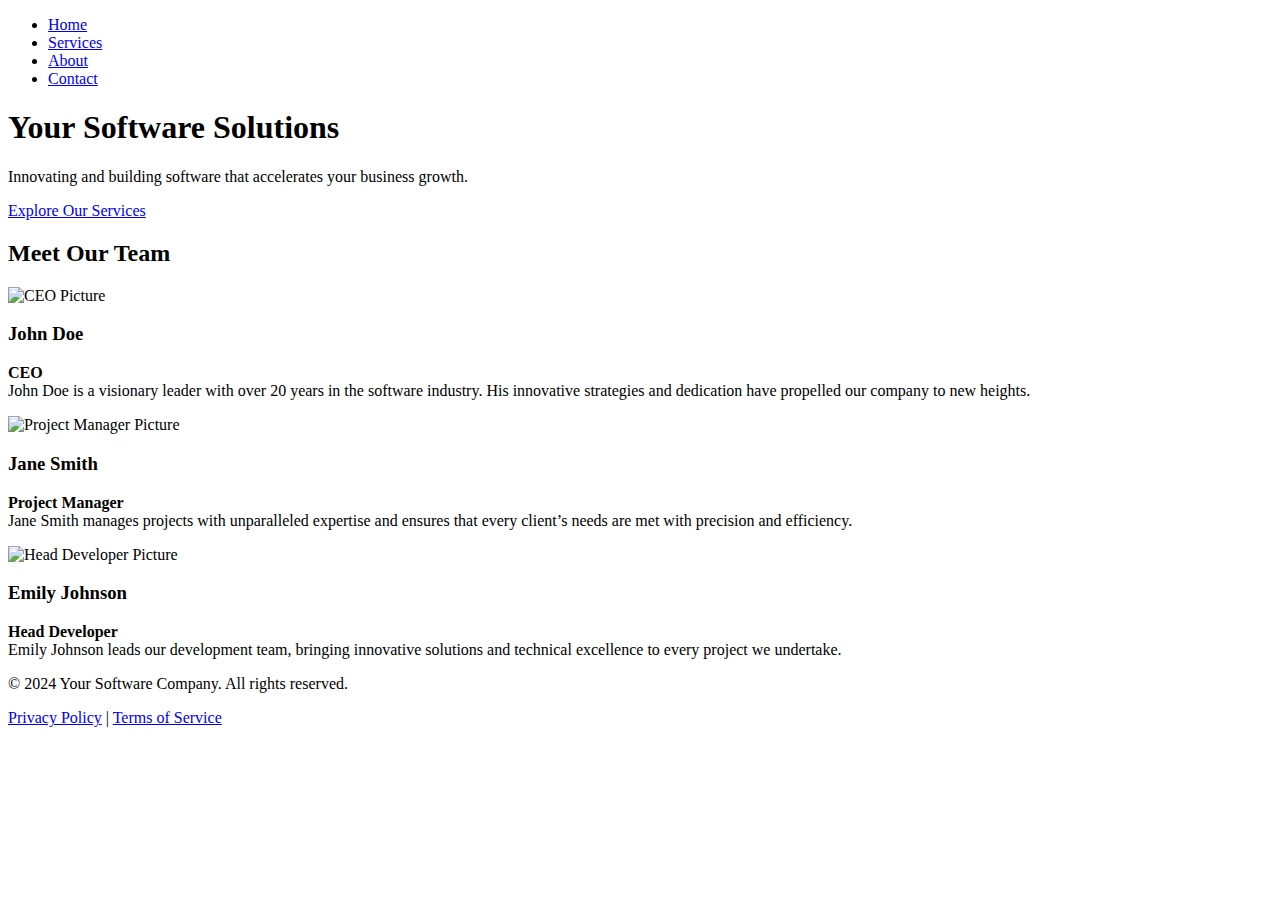
==== index.html @ ba2f5adf "Add files via upload" ====
<!DOCTYPE html>
<html lang="en">
<head>
    <meta charset="UTF-8">
    <meta name="viewport" content="width=device-width, initial-scale=1.0">
    <meta http-equiv="X-UA-Compatible" content="ie=edge">
    <title>Home - Your Software Company</title>
    <link rel="stylesheet" href="css/styles.css">
</head>
<body>
    <!-- Navigation Bar -->
    <header>
        <nav>
            <ul>
                <li><a href="index.html">Home</a></li>
                <li><a href="services.html">Services</a></li>
                <li><a href="about.html">About</a></li>
                <li><a href="contact.html">Contact</a></li>
            </ul>
        </nav>
    </header>

    <!-- Hero Section -->
    <section class="hero">
        <h1>Your Software Solutions</h1>
        <p>Innovating and building software that accelerates your business growth.</p>
        <a href="services.html" class="cta">Explore Our Services</a>
    </section>


    <section class="team">
        <h2>Meet Our Team</h2>
        <div class="team-member">
            <img src="images/ceo.jpg" alt="CEO Picture" class="team-pic">
            <h3>John Doe</h3>
            <p><strong>CEO</strong><br>John Doe is a visionary leader with over 20 years in the software industry. His innovative strategies and dedication have propelled our company to new heights.</p>
        </div>
        <div class="team-member">
            <img src="images/pm.jpg" alt="Project Manager Picture" class="team-pic">
            <h3>Jane Smith</h3>
            <p><strong>Project Manager</strong><br>Jane Smith manages projects with unparalleled expertise and ensures that every client’s needs are met with precision and efficiency.</p>
        </div>
        <div class="team-member">
            <img src="images/hd.jpg" alt="Head Developer Picture" class="team-pic">
            <h3>Emily Johnson</h3>
            <p><strong>Head Developer</strong><br>Emily Johnson leads our development team, bringing innovative solutions and technical excellence to every project we undertake.</p>
        </div>
    </section>
    

    <!-- Footer -->
    <footer>
        <p>&copy; 2024 Your Software Company. All rights reserved.</p>
        <p><a href="privacy.html">Privacy Policy</a> | <a href="terms.html">Terms of Service</a></p>
    </footer>
</body>
</html>
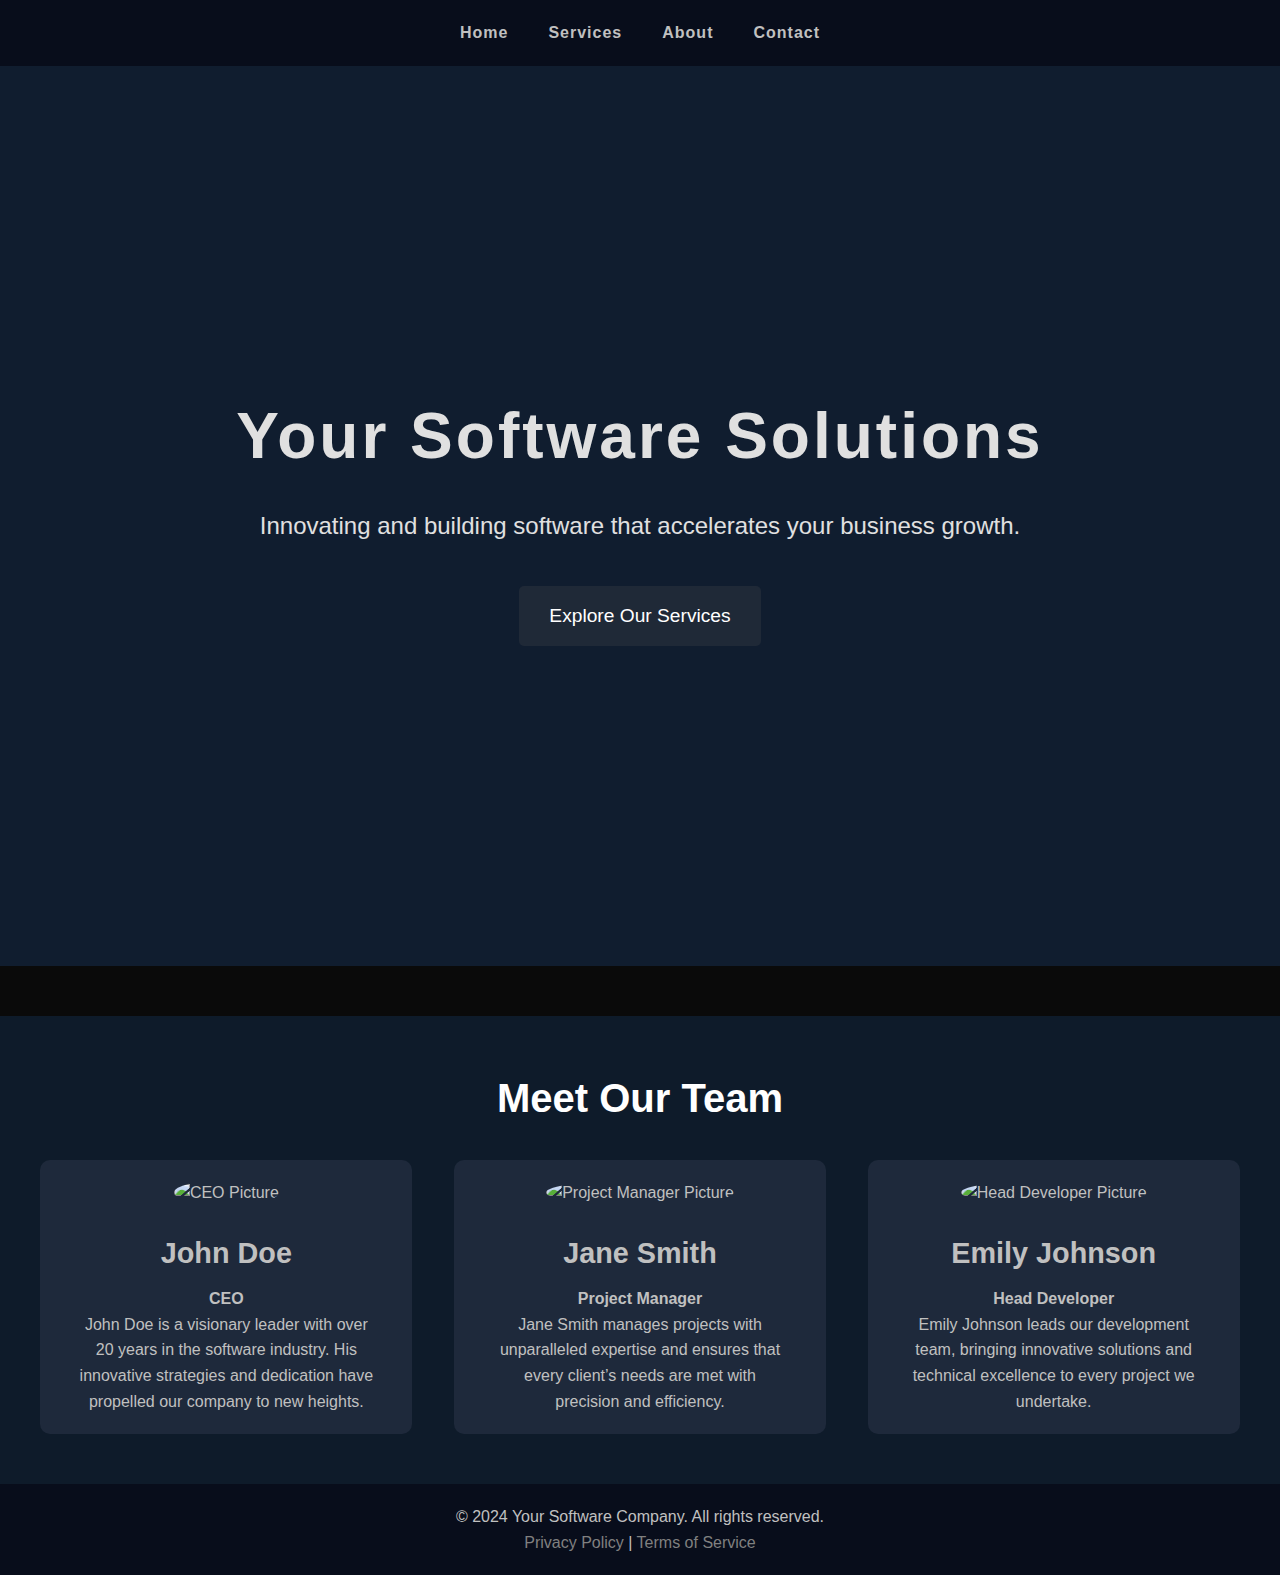
==== commit b9359523: "Update index.html" ====
--- a/index.html
+++ b/index.html
@@ -5,7 +5,7 @@
     <meta name="viewport" content="width=device-width, initial-scale=1.0">
     <meta http-equiv="X-UA-Compatible" content="ie=edge">
     <title>Home - Your Software Company</title>
-    <link rel="stylesheet" href="css/styles.css">
+    <link rel="stylesheet" href="styles.css">
 </head>
 <body>
     <!-- Navigation Bar -->
@@ -54,4 +54,4 @@
         <p><a href="privacy.html">Privacy Policy</a> | <a href="terms.html">Terms of Service</a></p>
     </footer>
 </body>
-</html>+</html>
--- a/styles.css
+++ b/styles.css
@@ -0,0 +1,320 @@
+/* General Reset */
+* {
+    margin: 0;
+    padding: 0;
+    box-sizing: border-box;
+}
+
+body {
+    font-family: 'Arial', sans-serif;
+    background-color: #0a0a0a;
+    color: #e0e0e0;
+    line-height: 1.6;
+}
+
+/* Navigation */
+header {
+    background-color: #080d1b;
+    padding: 20px;
+}
+
+header nav ul {
+    display: flex;
+    list-style: none;
+    justify-content: center;
+}
+
+header nav ul li {
+    margin: 0 20px;
+}
+
+header nav ul li a {
+    color: #c0c0c0;
+    text-decoration: none;
+    font-weight: bold;
+    letter-spacing: 1px;
+    position: relative;
+    transition: color 0.3s ease;
+}
+
+header nav ul li a::after {
+    content: '';
+    position: absolute;
+    left: 0;
+    bottom: -5px;
+    width: 100%;
+    height: 2px;
+    background-color: #808080;
+    transform: scaleX(0);
+    transition: transform 0.3s ease;
+}
+
+header nav ul li a:hover::after {
+    transform: scaleX(1);
+}
+
+header nav ul li a:hover {
+    color: #fff;
+}
+
+/* Hero Section */
+.hero {
+    background-color: #101d2f;
+    height: 100vh;
+    display: flex;
+    flex-direction: column;
+    justify-content: center;
+    align-items: center;
+    text-align: center;
+    color: #e0e0e0;
+    animation: fadeIn 2s ease-in-out;
+}
+
+@keyframes fadeIn {
+    from { opacity: 0; }
+    to { opacity: 1; }
+}
+
+.hero h1 {
+    font-size: 4rem;
+    letter-spacing: 3px;
+    margin-bottom: 20px;
+    animation: slideDown 1.5s ease-out;
+}
+
+@keyframes slideDown {
+    from { transform: translateY(-50px); opacity: 0; }
+    to { transform: translateY(0); opacity: 1; }
+}
+
+.hero p {
+    font-size: 1.5rem;
+    margin-bottom: 40px;
+    max-width: 800px;
+    animation: slideUp 1.5s ease-out;
+}
+
+@keyframes slideUp {
+    from { transform: translateY(50px); opacity: 0; }
+    to { transform: translateY(0); opacity: 1; }
+}
+
+.hero .cta {
+    background-color: #1f2937;
+    color: #fff;
+    padding: 15px 30px;
+    font-size: 1.2rem;
+    text-decoration: none;
+    border-radius: 5px;
+    transition: background-color 0.3s ease, transform 0.3s ease;
+    animation: fadeInCta 2.5s ease-in-out;
+}
+
+@keyframes fadeInCta {
+    from { opacity: 0; }
+    to { opacity: 1; }
+}
+
+.hero .cta:hover {
+    background-color: #3b4557;
+    transform: scale(1.1);
+}
+
+/* Services Section */
+.services {
+    padding: 50px 20px;
+    background-color: #0e1b2a;
+    text-align: center;
+}
+
+.services h1 {
+    font-size: 3rem;
+    margin-bottom: 30px;
+}
+
+.services p {
+    font-size: 1.2rem;
+    margin-bottom: 40px;
+    max-width: 800px;
+    margin: 0 auto;
+}
+
+.service-box {
+    background-color: #1e293b;
+    padding: 20px;
+    margin: 20px auto;
+    border-radius: 10px;
+    width: 80%;
+    max-width: 500px;
+    animation: boxFadeIn 1s ease-in-out;
+}
+
+@keyframes boxFadeIn {
+    from { opacity: 0; transform: scale(0.9); }
+    to { opacity: 1; transform: scale(1); }
+}
+
+.service-box h2 {
+    font-size: 1.8rem;
+    margin-bottom: 10px;
+}
+
+.service-box p {
+    font-size: 1rem;
+}
+
+/* About Section */
+.about {
+    padding: 50px 20px;
+    background-color: #101d2f;
+    text-align: center;
+}
+
+.about h1 {
+    font-size: 3rem;
+    margin-bottom: 30px;
+}
+
+.about p {
+    font-size: 1.2rem;
+    max-width: 800px;
+    margin: 0 auto;
+    line-height: 1.7;
+    animation: textFadeIn 2s ease-in-out;
+}
+
+@keyframes textFadeIn {
+    from { opacity: 0; transform: translateY(20px); }
+    to { opacity: 1; transform: translateY(0); }
+}
+
+/* Contact Section */
+.contact {
+    padding: 50px 20px;
+    background-color: #0e1b2a;
+    text-align: center;
+}
+
+.contact h1 {
+    font-size: 3rem;
+    margin-bottom: 30px;
+}
+
+.contact p {
+    font-size: 1.2rem;
+    max-width: 800px;
+    margin: 0 auto;
+    line-height: 1.7;
+}
+
+/* Footer */
+footer {
+    background-color: #080d1b;
+    color: #c0c0c0;
+    padding: 20px 0;
+    text-align: center;
+    position: relative;
+    bottom: 0;
+    width: 100%;
+    animation: footerFadeIn 1.5s ease-in-out;
+}
+
+@keyframes footerFadeIn {
+    from { opacity: 0; }
+    to { opacity: 1; }
+}
+
+footer a {
+    color: #808080;
+    text-decoration: none;
+}
+
+footer a:hover {
+    color: #fff;
+}
+
+/* Responsive */
+@media (max-width: 768px) {
+    .hero h1 {
+        font-size: 3rem;
+    }
+
+    .hero p {
+        font-size: 1.2rem;
+    }
+
+    .services, .about, .contact {
+        padding: 30px 15px;
+    }
+
+    .service-box {
+        width: 90%;
+    }
+}
+
+.team {
+    background-color: #0e1b2a;
+    color: #c0c0c0;
+    padding: 50px 20px;
+    text-align: center;
+    margin-top: 50px;
+    animation: fadeInTeam 1.5s ease-in-out;
+}
+
+.team h2 {
+    font-size: 2.5rem;
+    margin-bottom: 30px;
+    color: #fff;
+}
+
+.team-member {
+    display: inline-block;
+    width: 30%;
+    margin: 0 1.5%;
+    text-align: center;
+    background-color: #1e293b;
+    padding: 20px;
+    border-radius: 10px;
+    transition: transform 0.3s ease;
+    animation: boxFadeIn 1s ease-in-out;
+}
+
+.team-member:hover {
+    transform: scale(1.05);
+}
+
+.team-pic {
+    width: 150px;
+    height: 150px;
+    border-radius: 50%;
+    margin-bottom: 15px;
+    transition: transform 0.3s ease;
+}
+
+.team-pic:hover {
+    transform: scale(1.1);
+}
+
+.team h3 {
+    font-size: 1.8rem;
+    margin: 10px 0;
+}
+
+.team p {
+    font-size: 1rem;
+    line-height: 1.6;
+    max-width: 300px;
+    margin: 0 auto;
+}
+
+/* Animation for Team section */
+@keyframes fadeInTeam {
+    from { opacity: 0; transform: translateY(20px); }
+    to { opacity: 1; transform: translateY(0); }
+}
+
+@keyframes boxFadeIn {
+    from { opacity: 0; transform: scale(0.9); }
+    to { opacity: 1; transform: scale(1); }
+}
+
